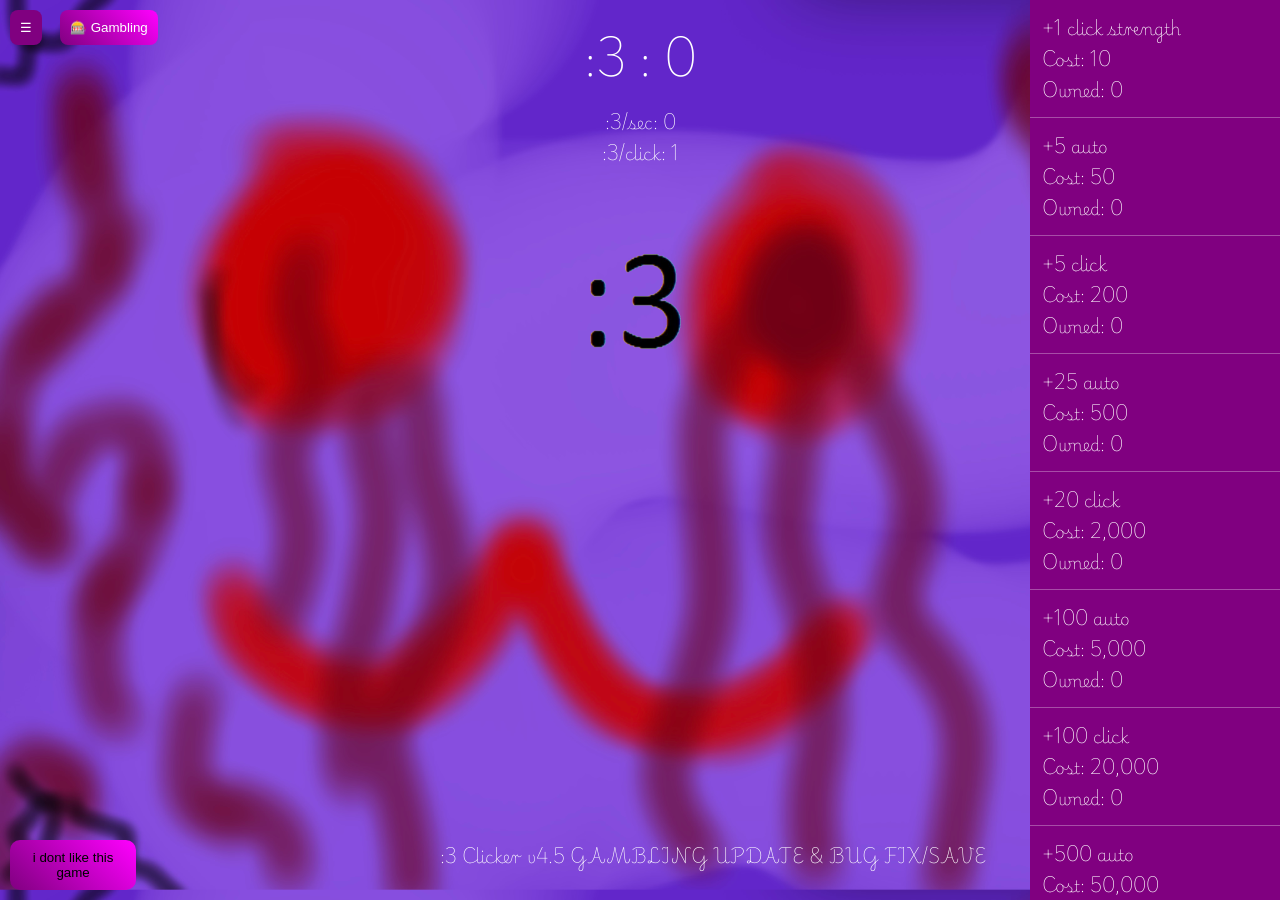
==== index.html @ 4c44520a "bug fix and save" ====
<!DOCTYPE html>
<html lang="en">
<head>
<meta charset="UTF-8">
<title>:3 Clicker</title>

<link rel="icon" href="favicon.jpeg">
<link rel="stylesheet" href="index.css">

<style>
@font-face{
font-family:Playwrite;
src:url("PlaywritePL-Thin.ttf");
}
</style>

</head>

<body>

<!-- MENU BUTTONS -->
<button id="menuBtn">☰</button>
<button id="gambleBtn">🎰 Gambling</button>

<!-- ACHIEVEMENTS -->
<div id="dropdown">
<h3>Achievements</h3>
<div id="achList"></div>
</div>

<!-- GAMBLING MENU -->
<div id="gambleMenu">
<h3>Gambling</h3>
<button id="spinBtn">SPIN (Cost: 1,000)</button>
<div id="spinResult"></div>
</div>

<!-- NOTIFICATIONS -->
<div id="notif"></div>

<!-- GAME -->
<div id="game">

<div id="counter">:3 : 0</div>

<div id="stats">
<div>:3/sec: <span id="perSec">0</span></div>
<div>:3/click: <span id="perClick">1</span></div>
</div>

<img id="colon3" src="colon3.png">

</div>

<!-- SHOP -->
<div id="shop"></div>

<!-- BOTTOM -->
<div id="bottomBar">
<button id="hateBtn">i dont like this game</button>
<div id="version">:3 Clicker v4.5 GAMBLING UPDATE & BUG FIX/SAVE</div>
</div>

<!-- VIDEOS -->
<video id="rageVid" src="vid.mp4"></video>
<video id="winVid" src="win.mp4"></video>

<script src="index.js"></script>

</body>
</html>
---- index.css ----
body{
margin:0;
background:url("bg.jpeg");
background-size:cover;
font-family:Playwrite;
color:white;
overflow:hidden;
}

/* COUNTER */
#counter{
text-align:center;
font-size:40px;
margin-top:20px;
}

#stats{
text-align:center;
margin-top:10px;
}

/* MAIN BUTTON */
#colon3{
display:block;
margin:40px auto;
width:200px;
cursor:pointer;
animation:spin 4s linear infinite;
}

@keyframes spin{
from{transform:rotate(0);}
to{transform:rotate(360deg);}
}

/* SHOP */
#shop{
position:fixed;
right:0;
top:0;
width:250px;
height:100%;
background:purple;
overflow-y:auto;
}

.item{
padding:12px;
border-bottom:1px solid rgba(255,255,255,0.3);
cursor:pointer;
}

.item:hover{
background:rgba(255,255,255,0.2);
}

/* BUTTONS */
#menuBtn{
position:fixed;
top:10px;
left:10px;
background:purple;
color:white;
border:none;
padding:10px;
cursor:pointer;
border-radius:8px;
}

#gambleBtn{
position:fixed;
top:10px;
left:60px;
background:linear-gradient(45deg, purple, magenta);
color:white;
border:none;
padding:10px;
cursor:pointer;
border-radius:8px;
}

/* ACH MENU */
#dropdown{
position:fixed;
top:50px;
left:10px;
width:260px;
background:linear-gradient(#4b0082,#800080);
border-radius:12px;
display:none;
padding:10px;
max-height:400px;
overflow:auto;
}

.ach{
padding:6px;
}

.ach.locked{
opacity:0.6;
font-style:italic;
}

.divider{
text-align:center;
opacity:0.5;
}

/* GAMBLING */
#gambleMenu{
position:fixed;
top:50px;
left:280px;
width:220px;
background:linear-gradient(#4b0082,#800080);
border-radius:12px;
padding:10px;
display:none;
text-align:center;
}

#spinBtn{
background:gold;
border:none;
padding:10px;
cursor:pointer;
border-radius:8px;
}

#spinResult{
margin-top:10px;
}

/* NOTIFS */
#notif{
position:fixed;
top:10px;
left:120px;
}

/* BOTTOM */
#bottomBar{
position:fixed;
bottom:0;
width:100%;
display:flex;
justify-content:space-between;
padding:10px;
}

#version{
width:100%;
text-align:center;
}

#hateBtn{
background:linear-gradient(45deg,purple,magenta);
border:none;
padding:10px;
border-radius:10px;
cursor:pointer;
}

/* VIDEOS */
video{
position:fixed;
top:0;
left:0;
width:100vw;
height:100vh;
display:none;
object-fit:cover;
z-index:999;
}
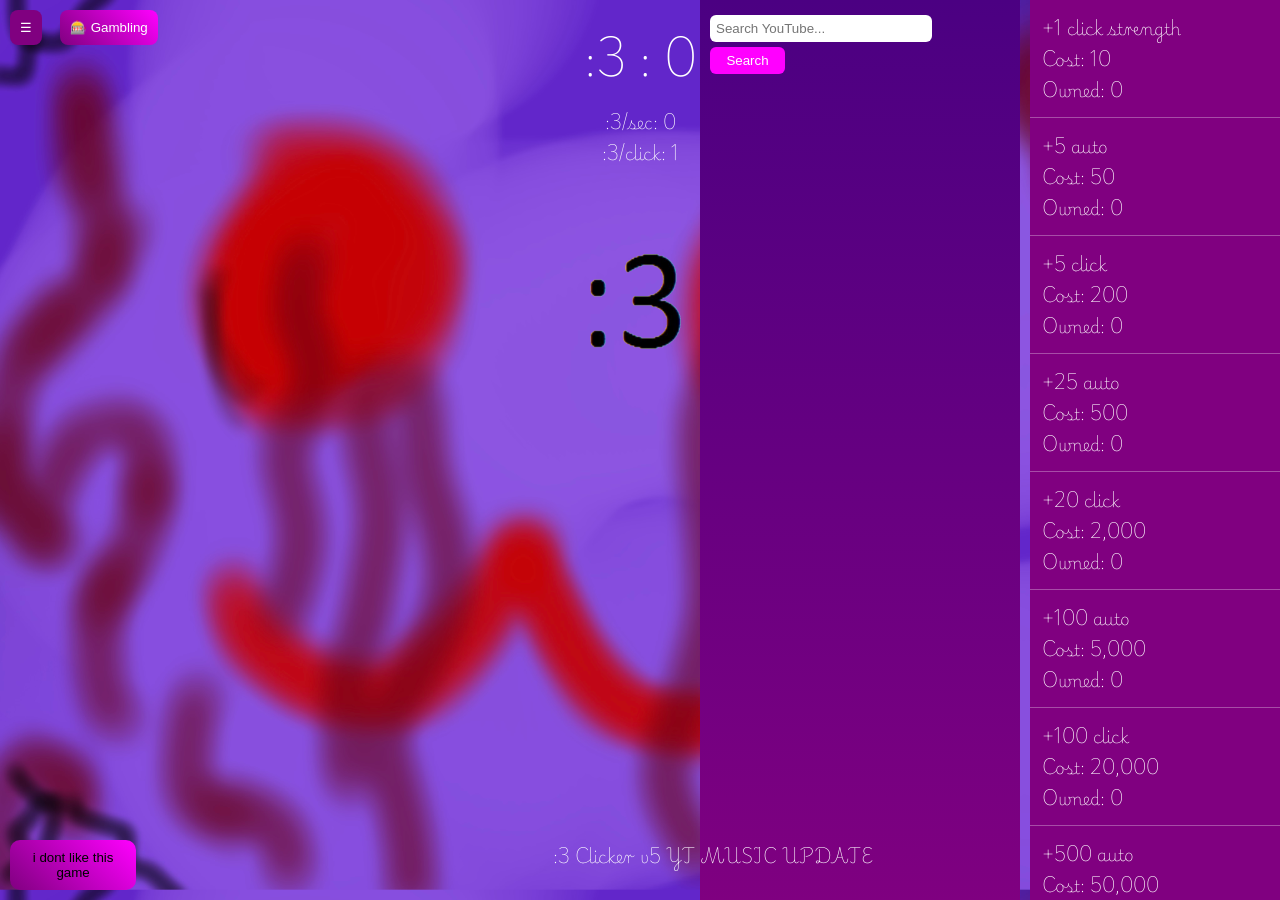
==== commit 4df76cbc: "yt music" ====
--- a/index.html
+++ b/index.html
@@ -55,10 +55,22 @@
 <!-- SHOP -->
 <div id="shop"></div>
 
+<!-- YOUTUBE PANEL -->
+<div id="ytPanel">
+
+<input id="ytSearch" placeholder="Search YouTube...">
+<button id="ytBtn">Search</button>
+
+<div id="ytResults"></div>
+
+<div id="ytPlayer"></div>
+
+</div>
+
 <!-- BOTTOM -->
 <div id="bottomBar">
 <button id="hateBtn">i dont like this game</button>
-<div id="version">:3 Clicker v4.5 GAMBLING UPDATE & BUG FIX/SAVE</div>
+<div id="version">:3 Clicker v5 YT MUSIC UPDATE</div>
 </div>
 
 <!-- VIDEOS -->
--- a/index.css
+++ b/index.css
@@ -172,4 +172,50 @@
 display:none;
 object-fit:cover;
 z-index:999;
+}
+/* YOUTUBE PANEL */
+#ytPanel{
+position:fixed;
+top:0;
+right:260px; /* next to shop */
+width:300px;
+height:100%;
+background:linear-gradient(#4b0082,#800080);
+padding:10px;
+overflow-y:auto;
+}
+
+#ytSearch{
+width:70%;
+padding:6px;
+border:none;
+border-radius:6px;
+}
+
+#ytBtn{
+width:25%;
+padding:6px;
+border:none;
+border-radius:6px;
+background:magenta;
+color:white;
+cursor:pointer;
+}
+
+.ytItem{
+padding:8px;
+border-bottom:1px solid rgba(255,255,255,0.3);
+cursor:pointer;
+}
+
+.ytItem:hover{
+background:rgba(255,255,255,0.2);
+}
+
+#ytPlayer iframe{
+width:100%;
+height:180px;
+margin-top:10px;
+border:none;
+border-radius:10px;
 }
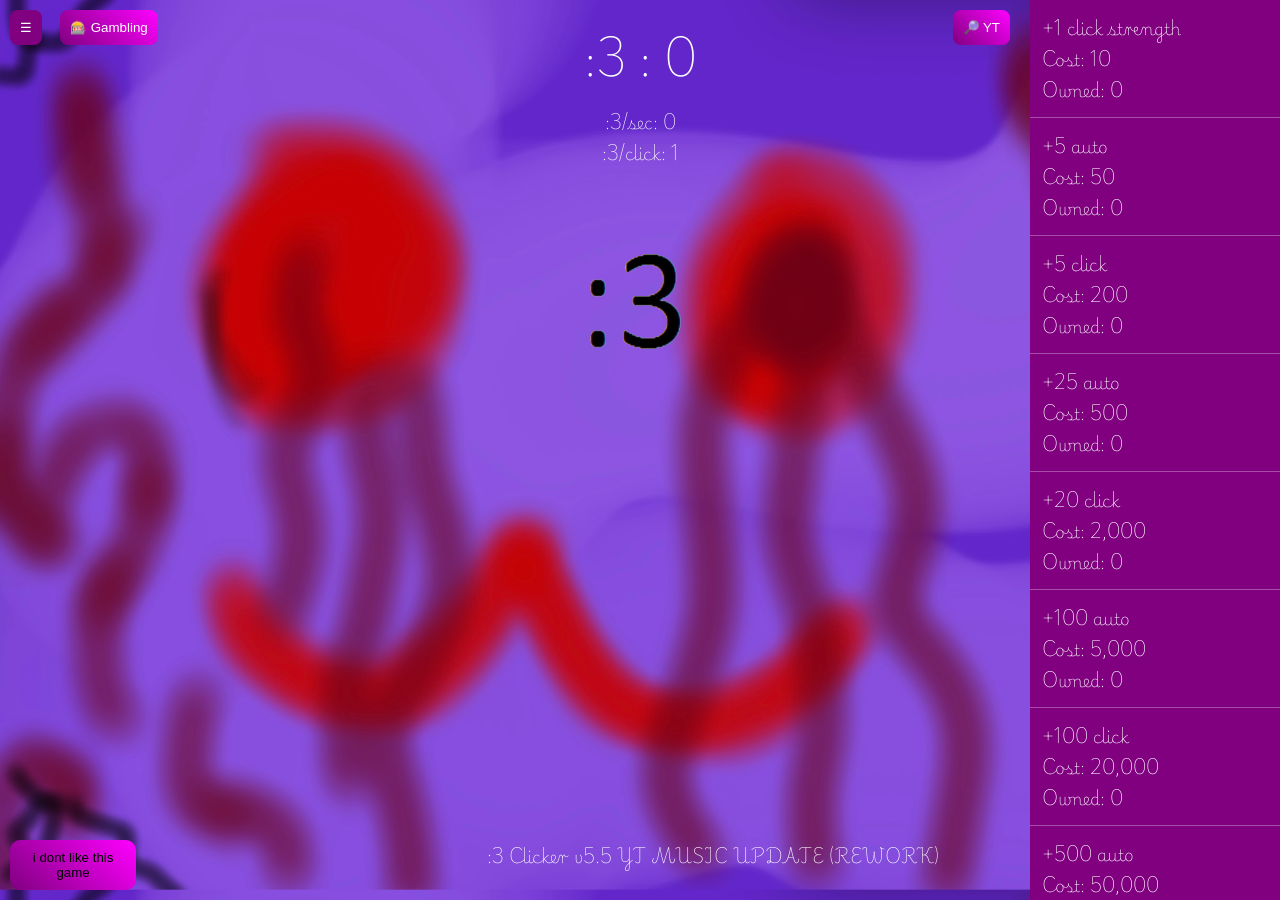
==== commit e94912c3: "yt rework" ====
--- a/index.html
+++ b/index.html
@@ -55,8 +55,11 @@
 <!-- SHOP -->
 <div id="shop"></div>
 
-<!-- YOUTUBE PANEL -->
-<div id="ytPanel">
+<!-- YOUTUBE BUTTON -->
+<button id="ytToggle">🔎 YT</button>
+
+<!-- YOUTUBE DROPDOWN -->
+<div id="ytDropdown">
 
 <input id="ytSearch" placeholder="Search YouTube...">
 <button id="ytBtn">Search</button>
@@ -70,7 +73,7 @@
 <!-- BOTTOM -->
 <div id="bottomBar">
 <button id="hateBtn">i dont like this game</button>
-<div id="version">:3 Clicker v5 YT MUSIC UPDATE</div>
+<div id="version">:3 Clicker v5.5 YT MUSIC UPDATE (REWORK)</div>
 </div>
 
 <!-- VIDEOS -->
--- a/index.css
+++ b/index.css
@@ -173,27 +173,44 @@
 object-fit:cover;
 z-index:999;
 }
-/* YOUTUBE PANEL */
-#ytPanel{
-position:fixed;
-top:0;
-right:260px; /* next to shop */
+
+/* YOUTUBE BUTTON */
+#ytToggle{
+position:fixed;
+top:10px;
+right:270px;
+background:linear-gradient(45deg,purple,magenta);
+color:white;
+border:none;
+padding:10px;
+border-radius:8px;
+cursor:pointer;
+}
+
+/* DROPDOWN */
+#ytDropdown{
+position:fixed;
+top:50px;
+right:270px;
 width:300px;
-height:100%;
 background:linear-gradient(#4b0082,#800080);
-padding:10px;
-overflow-y:auto;
-}
-
+border-radius:12px;
+padding:10px;
+display:none;
+max-height:400px;
+overflow:auto;
+}
+
+/* INPUT */
 #ytSearch{
-width:70%;
+width:65%;
 padding:6px;
 border:none;
 border-radius:6px;
 }
 
 #ytBtn{
-width:25%;
+width:30%;
 padding:6px;
 border:none;
 border-radius:6px;
@@ -202,6 +219,7 @@
 cursor:pointer;
 }
 
+/* RESULTS */
 .ytItem{
 padding:8px;
 border-bottom:1px solid rgba(255,255,255,0.3);
@@ -212,6 +230,7 @@
 background:rgba(255,255,255,0.2);
 }
 
+/* PLAYER */
 #ytPlayer iframe{
 width:100%;
 height:180px;
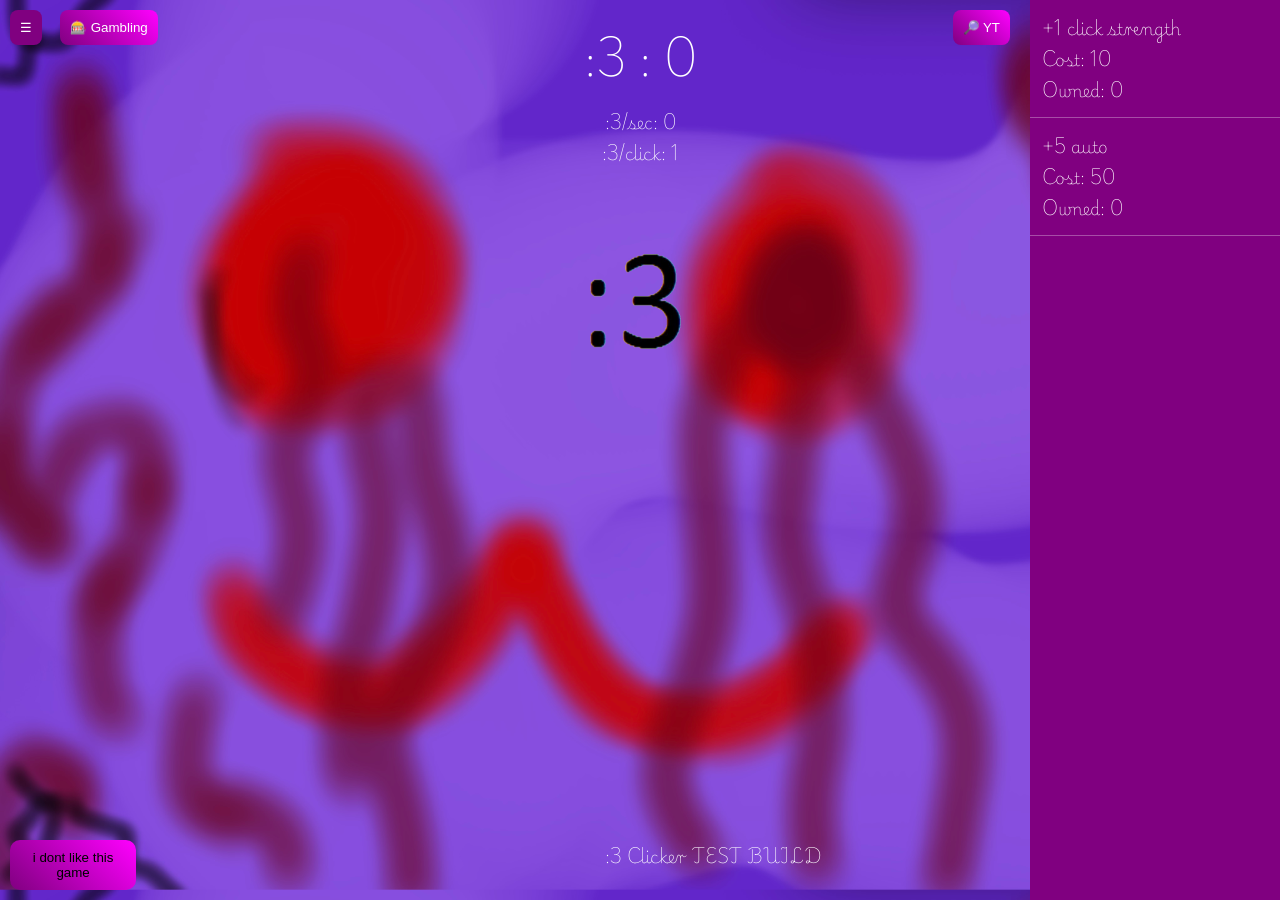
==== commit 8cc8ea85: "Update index.html" ====
--- a/index.html
+++ b/index.html
@@ -73,7 +73,7 @@
 <!-- BOTTOM -->
 <div id="bottomBar">
 <button id="hateBtn">i dont like this game</button>
-<div id="version">:3 Clicker v5.5 YT MUSIC UPDATE (REWORK)</div>
+<div id="version">:3 Clicker TEST BUILD</div>
 </div>
 
 <!-- VIDEOS -->
@@ -83,4 +83,4 @@
 <script src="index.js"></script>
 
 </body>
-</html>+</html>
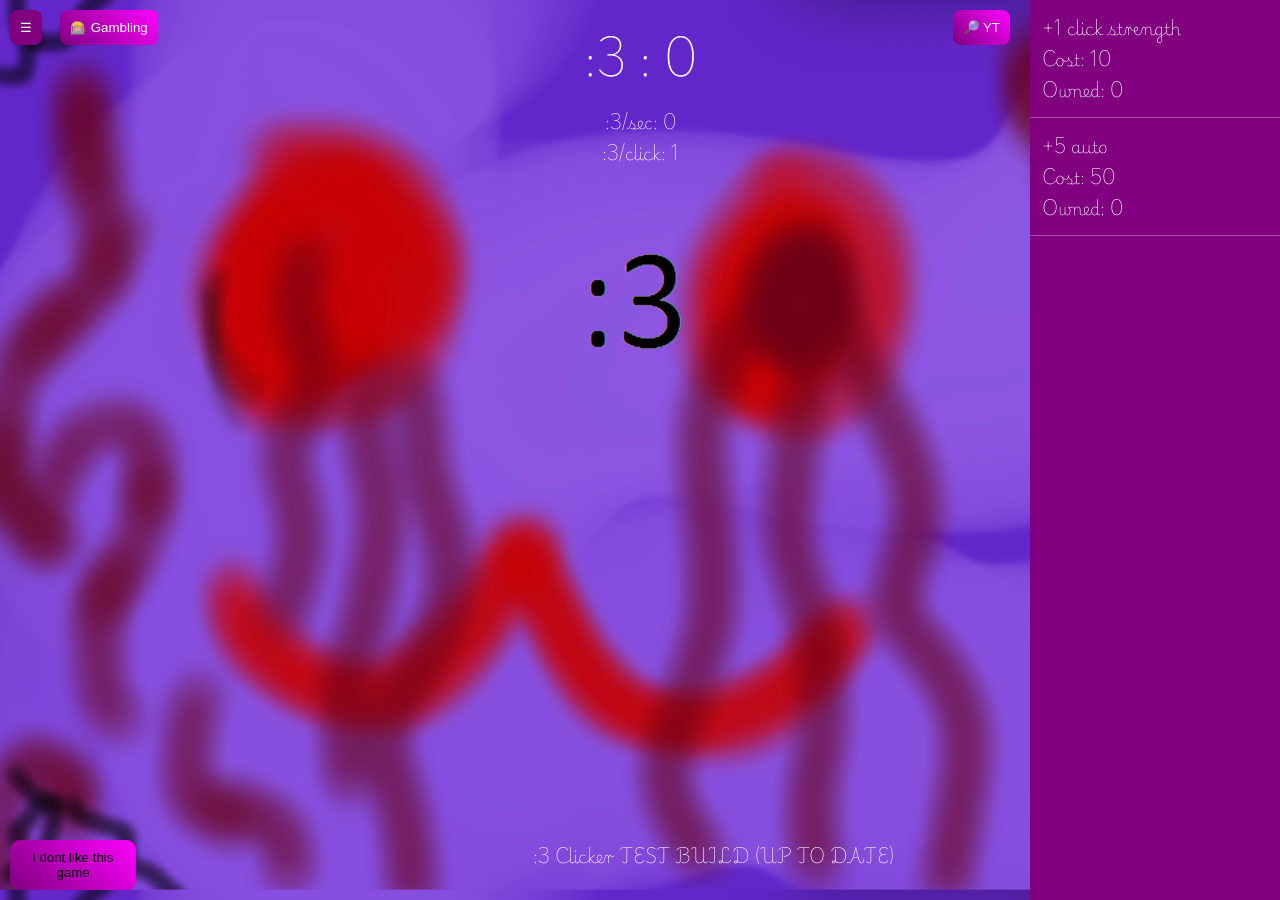
==== commit 98843c07: "Update index.html" ====
--- a/index.html
+++ b/index.html
@@ -73,7 +73,7 @@
 <!-- BOTTOM -->
 <div id="bottomBar">
 <button id="hateBtn">i dont like this game</button>
-<div id="version">:3 Clicker TEST BUILD</div>
+<div id="version">:3 Clicker TEST BUILD (UP TO DATE)</div>
 </div>
 
 <!-- VIDEOS -->
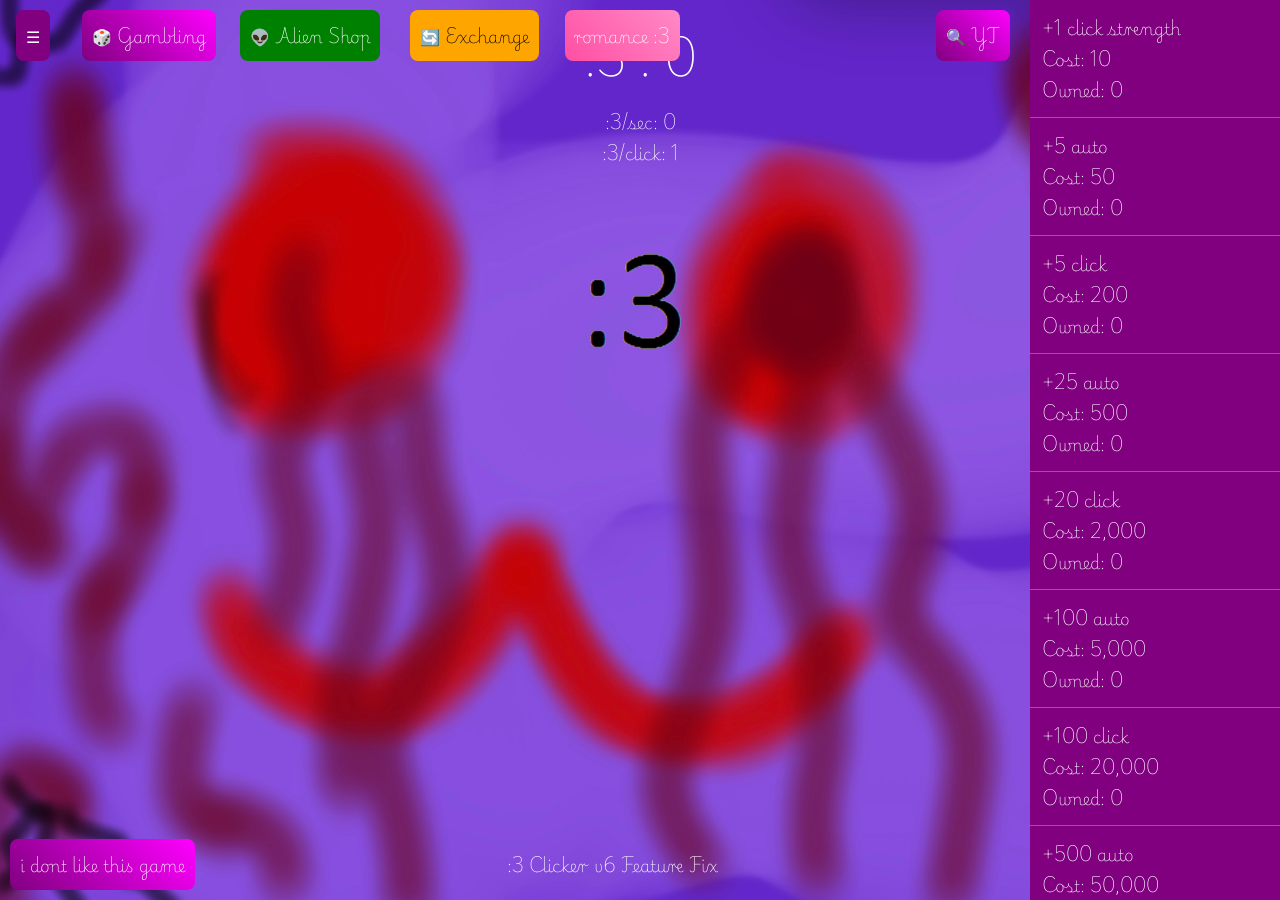
==== commit a80fb400: "very very big updat" ====
--- a/index.html
+++ b/index.html
@@ -2,25 +2,25 @@
 <html lang="en">
 <head>
 <meta charset="UTF-8">
+<meta name="viewport" content="width=device-width, initial-scale=1.0">
 <title>:3 Clicker</title>
-
 <link rel="icon" href="favicon.jpeg">
 <link rel="stylesheet" href="index.css">
-
 <style>
 @font-face{
 font-family:Playwrite;
 src:url("PlaywritePL-Thin.ttf");
 }
 </style>
-
 </head>
-
 <body>
 
 <!-- MENU BUTTONS -->
-<button id="menuBtn">☰</button>
-<button id="gambleBtn">🎰 Gambling</button>
+<button id="menuBtn">&#9776;</button>
+<button id="gambleBtn">&#127922; Gambling</button>
+<button id="alienBtn">&#128125; Alien Shop</button>
+<button id="exchangeBtn">&#128260; Exchange</button>
+<button id="romanceBtn">romance :3</button>
 
 <!-- ACHIEVEMENTS -->
 <div id="dropdown">
@@ -35,45 +35,59 @@
 <div id="spinResult"></div>
 </div>
 
+<!-- ALIEN SHOP -->
+<div id="alienShop">
+<h3>Alien Shop</h3>
+<div id="alienItems"></div>
+</div>
+
+<!-- EXCHANGE MENU -->
+<div id="exchangeMenu">
+<h3>Exchange :3 &#8594; :P</h3>
+<div id="exchangeInfo">You have :P: 0</div>
+<input id="exchangeInput" type="number" min="10" placeholder="Amount of :3 to exchange">
+<button id="exchangeConfirm">Exchange</button>
+</div>
+
+<!-- ROMANCE MENU -->
+<div id="romanceMenu">
+<h3>romance :3</h3>
+<div id="romanceProgress"></div>
+<div id="romanceChat"></div>
+<div id="romanceOptions"></div>
+</div>
+
 <!-- NOTIFICATIONS -->
 <div id="notif"></div>
 
 <!-- GAME -->
 <div id="game">
-
 <div id="counter">:3 : 0</div>
-
 <div id="stats">
 <div>:3/sec: <span id="perSec">0</span></div>
 <div>:3/click: <span id="perClick">1</span></div>
 </div>
-
-<img id="colon3" src="colon3.png">
-
+<img id="colon3" src="colon3.png" alt=":3 click button">
 </div>
 
 <!-- SHOP -->
 <div id="shop"></div>
 
 <!-- YOUTUBE BUTTON -->
-<button id="ytToggle">🔎 YT</button>
+<button id="ytToggle">&#128269; YT</button>
 
 <!-- YOUTUBE DROPDOWN -->
 <div id="ytDropdown">
-
-<input id="ytSearch" placeholder="Search YouTube...">
+<div id="ytPlayer"></div>
+<input id="ytSearch" placeholder="Search YouTube or paste a video URL...">
 <button id="ytBtn">Search</button>
-
 <div id="ytResults"></div>
-
-<div id="ytPlayer"></div>
-
 </div>
 
 <!-- BOTTOM -->
 <div id="bottomBar">
 <button id="hateBtn">i dont like this game</button>
-<div id="version">:3 Clicker TEST BUILD (UP TO DATE)</div>
+<div id="version">:3 Clicker v6 Feature Fix</div>
 </div>
 
 <!-- VIDEOS -->
@@ -81,6 +95,5 @@
 <video id="winVid" src="win.mp4"></video>
 
 <script src="index.js"></script>
-
 </body>
 </html>
--- a/index.css
+++ b/index.css
@@ -1,10 +1,22 @@
+*{
+box-sizing:border-box;
+}
+
 body{
 margin:0;
-background:url("bg.jpeg");
-background-size:cover;
-font-family:Playwrite;
+background:url("bg.jpeg") center/cover fixed;
+font-family:Playwrite, cursive;
 color:white;
 overflow:hidden;
+}
+
+button,
+input{
+font:inherit;
+}
+
+button{
+color:inherit;
 }
 
 /* COUNTER */
@@ -24,6 +36,7 @@
 display:block;
 margin:40px auto;
 width:200px;
+max-width:45vw;
 cursor:pointer;
 animation:spin 4s linear infinite;
 }
@@ -42,12 +55,18 @@
 height:100%;
 background:purple;
 overflow-y:auto;
+padding-bottom:60px;
 }
 
 .item{
+display:block;
+width:100%;
 padding:12px;
+border:0;
 border-bottom:1px solid rgba(255,255,255,0.3);
-cursor:pointer;
+background:transparent;
+cursor:pointer;
+text-align:left;
 }
 
 .item:hover{
@@ -55,42 +74,39 @@
 }
 
 /* BUTTONS */
-#menuBtn{
+#menuBtn,
+#gambleBtn,
+#alienBtn,
+#exchangeBtn,
+#romanceBtn{
 position:fixed;
 top:10px;
-left:10px;
-background:purple;
-color:white;
-border:none;
-padding:10px;
-cursor:pointer;
-border-radius:8px;
-}
-
-#gambleBtn{
-position:fixed;
-top:10px;
-left:60px;
-background:linear-gradient(45deg, purple, magenta);
-color:white;
-border:none;
-padding:10px;
-cursor:pointer;
-border-radius:8px;
-}
+padding:10px;
+border:none;
+cursor:pointer;
+border-radius:8px;
+z-index:20;
+}
+
+#menuBtn{left:16px;background:purple;}
+#gambleBtn{left:82px;background:linear-gradient(45deg, purple, magenta);}
+#alienBtn{left:240px;background:green;}
+#exchangeBtn{left:410px;background:orange;color:black;}
+#romanceBtn{left:565px;background:linear-gradient(45deg,#ff4fa3,#ff8ac7);}
 
 /* ACH MENU */
 #dropdown{
 position:fixed;
-top:50px;
+top:55px;
 left:10px;
 width:260px;
 background:linear-gradient(#4b0082,#800080);
-border-radius:12px;
+border-radius:8px;
 display:none;
 padding:10px;
 max-height:400px;
 overflow:auto;
+z-index:30;
 }
 
 .ach{
@@ -102,26 +118,41 @@
 font-style:italic;
 }
 
+.ach.golden{
+color:gold;
+}
+
 .divider{
 text-align:center;
 opacity:0.5;
 }
 
 /* GAMBLING */
+#gambleMenu,
+#alienShop,
+#exchangeMenu,
+#romanceMenu,
+#ytDropdown{
+position:fixed;
+top:55px;
+border-radius:8px;
+padding:10px;
+display:none;
+text-align:center;
+max-height:400px;
+overflow:auto;
+z-index:30;
+}
+
 #gambleMenu{
-position:fixed;
-top:50px;
 left:280px;
 width:220px;
 background:linear-gradient(#4b0082,#800080);
-border-radius:12px;
-padding:10px;
-display:none;
-text-align:center;
 }
 
 #spinBtn{
 background:gold;
+color:black;
 border:none;
 padding:10px;
 cursor:pointer;
@@ -132,25 +163,116 @@
 margin-top:10px;
 }
 
+/* ALIEN SHOP */
+#alienShop{
+left:510px;
+width:230px;
+background:linear-gradient(green,darkgreen);
+}
+
+#alienItems .item{
+background:rgba(0,255,0,0.1);
+margin-bottom:6px;
+border-radius:6px;
+}
+
+/* EXCHANGE MENU */
+#exchangeMenu{
+left:750px;
+width:240px;
+background:linear-gradient(orange,darkorange);
+color:black;
+}
+
+#romanceMenu{
+left:510px;
+width:330px;
+background:linear-gradient(#c01876,#7d1a88);
+}
+
+#exchangeInput{
+width:100%;
+padding:6px;
+border:none;
+border-radius:6px;
+margin:8px 0;
+}
+
+#exchangeConfirm{
+width:100%;
+padding:6px;
+border:none;
+border-radius:6px;
+background:white;
+color:black;
+cursor:pointer;
+}
+
+#romanceProgress{
+margin-bottom:10px;
+opacity:0.85;
+}
+
+.catText{
+padding:10px;
+background:rgba(0,0,0,0.25);
+border-radius:8px;
+line-height:1.35;
+}
+
+.romanceReward{
+margin-top:10px;
+font-weight:bold;
+color:gold;
+}
+
+.romanceOption{
+display:block;
+width:100%;
+margin-top:8px;
+padding:9px;
+border:0;
+border-radius:8px;
+background:rgba(255,255,255,0.16);
+cursor:pointer;
+text-align:left;
+}
+
+.romanceOption:hover{
+background:rgba(255,255,255,0.26);
+}
+
 /* NOTIFS */
 #notif{
 position:fixed;
-top:10px;
-left:120px;
+top:55px;
+left:10px;
+z-index:40;
+pointer-events:none;
+}
+
+#notif div{
+margin-top:6px;
+padding:8px 10px;
+background:rgba(0,0,0,0.7);
+border-radius:8px;
 }
 
 /* BOTTOM */
 #bottomBar{
 position:fixed;
 bottom:0;
-width:100%;
+left:0;
+right:250px;
 display:flex;
+align-items:center;
 justify-content:space-between;
+gap:10px;
 padding:10px;
 }
 
 #version{
-width:100%;
+flex:1;
 text-align:center;
 }
 
@@ -158,8 +280,9 @@
 background:linear-gradient(45deg,purple,magenta);
 border:none;
 padding:10px;
-border-radius:10px;
-cursor:pointer;
+border-radius:8px;
+cursor:pointer;
+white-space:nowrap;
 }
 
 /* VIDEOS */
@@ -174,7 +297,7 @@
 z-index:999;
 }
 
-/* YOUTUBE BUTTON */
+/* YOUTUBE */
 #ytToggle{
 position:fixed;
 top:10px;
@@ -185,25 +308,17 @@
 padding:10px;
 border-radius:8px;
 cursor:pointer;
-}
-
-/* DROPDOWN */
+z-index:20;
+}
+
 #ytDropdown{
-position:fixed;
-top:50px;
 right:270px;
-width:300px;
+width:330px;
 background:linear-gradient(#4b0082,#800080);
-border-radius:12px;
-padding:10px;
-display:none;
-max-height:400px;
-overflow:auto;
-}
-
-/* INPUT */
+}
+
 #ytSearch{
-width:65%;
+width:67%;
 padding:6px;
 border:none;
 border-radius:6px;
@@ -219,22 +334,71 @@
 cursor:pointer;
 }
 
-/* RESULTS */
 .ytItem{
+display:block;
+width:100%;
 padding:8px;
+border:0;
 border-bottom:1px solid rgba(255,255,255,0.3);
-cursor:pointer;
+background:transparent;
+cursor:pointer;
+text-align:left;
 }
 
 .ytItem:hover{
 background:rgba(255,255,255,0.2);
 }
 
-/* PLAYER */
+.ytMessage{
+padding:8px;
+}
+
 #ytPlayer iframe{
 width:100%;
 height:180px;
-margin-top:10px;
-border:none;
-border-radius:10px;
-}+margin-bottom:10px;
+border:none;
+border-radius:8px;
+}
+
+@media (max-width:900px){
+body{
+overflow:auto;
+min-height:100vh;
+padding-bottom:320px;
+}
+
+#shop{
+top:auto;
+bottom:0;
+width:100%;
+height:270px;
+z-index:10;
+}
+
+#bottomBar{
+right:0;
+bottom:270px;
+}
+
+#ytToggle{
+right:10px;
+}
+
+#dropdown,
+#gambleMenu,
+#alienShop,
+#exchangeMenu,
+#romanceMenu,
+#ytDropdown{
+left:10px;
+right:10px;
+top:110px;
+width:auto;
+}
+
+#gambleBtn{left:82px;}
+#alienBtn{left:16px;top:64px;}
+#exchangeBtn{left:185px;top:64px;}
+#romanceBtn{left:16px;top:118px;}
+}
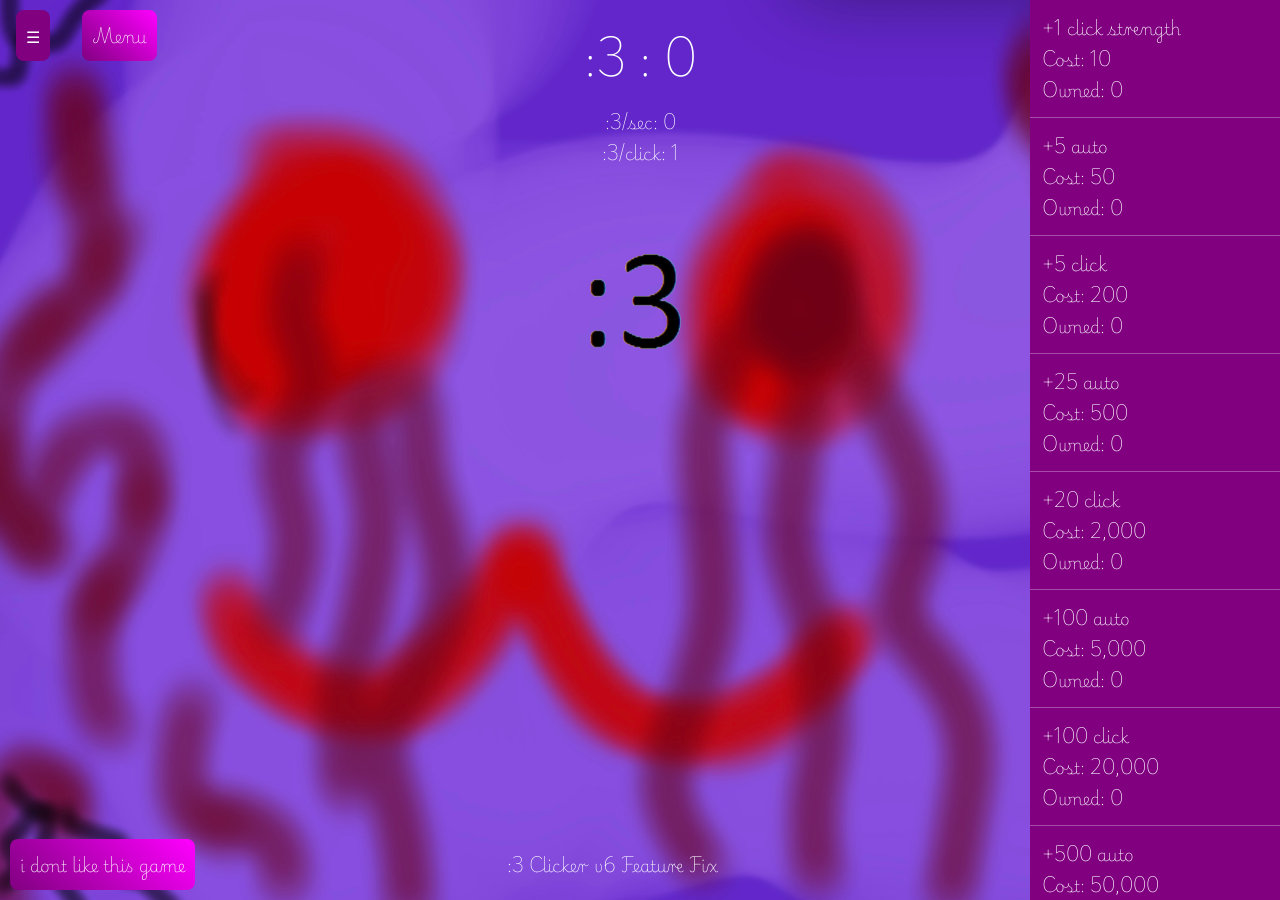
==== commit 107416c7: "more more more update" ====
--- a/index.html
+++ b/index.html
@@ -17,15 +17,21 @@
 
 <!-- MENU BUTTONS -->
 <button id="menuBtn">&#9776;</button>
-<button id="gambleBtn">&#127922; Gambling</button>
-<button id="alienBtn">&#128125; Alien Shop</button>
-<button id="exchangeBtn">&#128260; Exchange</button>
-<button id="romanceBtn">romance :3</button>
+<button id="toolsBtn">Menu</button>
 
 <!-- ACHIEVEMENTS -->
 <div id="dropdown">
 <h3>Achievements</h3>
 <div id="achList"></div>
+</div>
+
+<!-- FEATURE MENU -->
+<div id="toolsMenu">
+<button id="gambleBtn">&#127922; Gambling</button>
+<button id="alienBtn">&#128125; Alien Shop</button>
+<button id="exchangeBtn">&#128260; Exchange</button>
+<button id="romanceBtn">romance :3</button>
+<button id="ytToggle">&#128269; YT</button>
 </div>
 
 <!-- GAMBLING MENU -->
@@ -73,9 +79,6 @@
 <!-- SHOP -->
 <div id="shop"></div>
 
-<!-- YOUTUBE BUTTON -->
-<button id="ytToggle">&#128269; YT</button>
-
 <!-- YOUTUBE DROPDOWN -->
 <div id="ytDropdown">
 <div id="ytPlayer"></div>
--- a/index.css
+++ b/index.css
@@ -75,24 +75,43 @@
 
 /* BUTTONS */
 #menuBtn,
+#toolsBtn{
+position:fixed;
+top:10px;
+padding:10px;
+border:none;
+cursor:pointer;
+border-radius:8px;
+z-index:20;
+}
+
+#menuBtn{left:16px;background:purple;}
+#toolsBtn{left:82px;background:linear-gradient(45deg, purple, magenta);}
+
 #gambleBtn,
 #alienBtn,
 #exchangeBtn,
-#romanceBtn{
-position:fixed;
-top:10px;
-padding:10px;
-border:none;
-cursor:pointer;
-border-radius:8px;
-z-index:20;
-}
-
-#menuBtn{left:16px;background:purple;}
-#gambleBtn{left:82px;background:linear-gradient(45deg, purple, magenta);}
-#alienBtn{left:240px;background:green;}
-#exchangeBtn{left:410px;background:orange;color:black;}
-#romanceBtn{left:565px;background:linear-gradient(45deg,#ff4fa3,#ff8ac7);}
+#romanceBtn,
+#ytToggle{
+display:block;
+width:100%;
+margin-bottom:8px;
+padding:10px;
+border:0;
+border-radius:8px;
+cursor:pointer;
+text-align:center;
+}
+
+#gambleBtn{background:linear-gradient(45deg, purple, magenta);}
+#alienBtn{background:green;}
+#exchangeBtn{background:orange;color:black;}
+#romanceBtn{background:linear-gradient(45deg,#ff4fa3,#ff8ac7);}
+#toolsMenu #ytToggle{
+position:static;
+background:linear-gradient(45deg,purple,magenta);
+color:white;
+}
 
 /* ACH MENU */
 #dropdown{
@@ -106,6 +125,18 @@
 padding:10px;
 max-height:400px;
 overflow:auto;
+z-index:30;
+}
+
+#toolsMenu{
+position:fixed;
+top:55px;
+left:285px;
+width:230px;
+background:linear-gradient(#4b0082,#800080);
+border-radius:8px;
+display:none;
+padding:10px;
 z-index:30;
 }
 
@@ -297,20 +328,6 @@
 z-index:999;
 }
 
-/* YOUTUBE */
-#ytToggle{
-position:fixed;
-top:10px;
-right:270px;
-background:linear-gradient(45deg,purple,magenta);
-color:white;
-border:none;
-padding:10px;
-border-radius:8px;
-cursor:pointer;
-z-index:20;
-}
-
 #ytDropdown{
 right:270px;
 width:330px;
@@ -381,11 +398,8 @@
 bottom:270px;
 }
 
-#ytToggle{
-right:10px;
-}
-
 #dropdown,
+#toolsMenu,
 #gambleMenu,
 #alienShop,
 #exchangeMenu,
@@ -397,8 +411,5 @@
 width:auto;
 }
 
-#gambleBtn{left:82px;}
-#alienBtn{left:16px;top:64px;}
-#exchangeBtn{left:185px;top:64px;}
-#romanceBtn{left:16px;top:118px;}
-}
+#toolsBtn{left:82px;}
+}
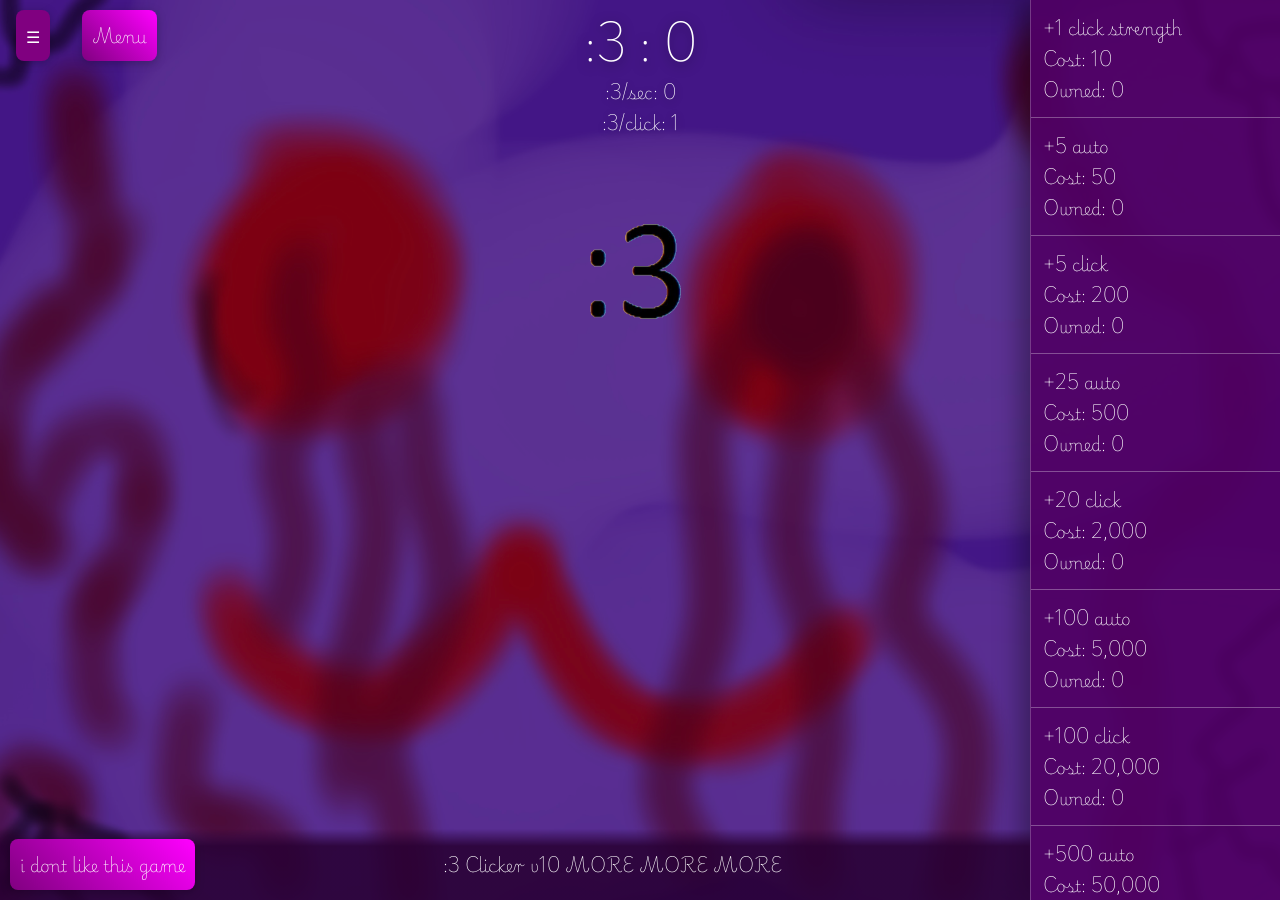
==== commit 93b7b3be: "v10 babyyyy" ====
--- a/index.html
+++ b/index.html
@@ -90,7 +90,7 @@
 <!-- BOTTOM -->
 <div id="bottomBar">
 <button id="hateBtn">i dont like this game</button>
-<div id="version">:3 Clicker v6 Feature Fix</div>
+<div id="version">:3 Clicker v10 MORE MORE MORE</div>
 </div>
 
 <!-- VIDEOS -->
--- a/index.css
+++ b/index.css
@@ -10,6 +10,14 @@
 overflow:hidden;
 }
 
+body::before{
+content:"";
+position:fixed;
+inset:0;
+background:rgba(25,0,40,0.42);
+z-index:-1;
+}
+
 button,
 input{
 font:inherit;
@@ -24,11 +32,14 @@
 text-align:center;
 font-size:40px;
 margin-top:20px;
+line-height:1.15;
+text-shadow:0 3px 12px rgba(0,0,0,0.55);
 }
 
 #stats{
 text-align:center;
 margin-top:10px;
+text-shadow:0 2px 8px rgba(0,0,0,0.45);
 }
 
 /* MAIN BUTTON */
@@ -46,6 +57,54 @@
 to{transform:rotate(360deg);}
 }
 
+.rainbowDrop{
+position:fixed;
+top:-72px;
+width:58px;
+height:58px;
+border:3px solid rgba(255,255,255,0.92);
+border-radius:50%;
+background:conic-gradient(red, orange, yellow, lime, cyan, blue, magenta, red);
+box-shadow:0 0 22px rgba(255,255,255,0.75), 0 0 36px rgba(255,0,255,0.45);
+cursor:pointer;
+z-index:250;
+animation:rainbowFall 9s linear forwards, rainbowSpin 1.2s linear infinite;
+}
+
+@keyframes rainbowFall{
+from{top:-72px;}
+to{top:calc(100vh + 72px);}
+}
+
+@keyframes rainbowSpin{
+from{transform:rotate(0) scale(1);}
+50%{transform:rotate(180deg) scale(1.08);}
+to{transform:rotate(360deg) scale(1);}
+}
+
+.rainbowMode{
+animation:rainbowHue 1.5s linear infinite;
+}
+
+.rainbowMode #shop,
+.rainbowMode #dropdown,
+.rainbowMode #toolsMenu,
+.rainbowMode #gambleMenu,
+.rainbowMode #alienShop,
+.rainbowMode #exchangeMenu,
+.rainbowMode #romanceMenu,
+.rainbowMode #ytDropdown,
+.rainbowMode #bottomBar,
+.rainbowMode button,
+.rainbowMode .item{
+animation:rainbowHue 1s linear infinite;
+}
+
+@keyframes rainbowHue{
+from{filter:hue-rotate(0deg) saturate(1.3);}
+to{filter:hue-rotate(360deg) saturate(1.9);}
+}
+
 /* SHOP */
 #shop{
 position:fixed;
@@ -53,7 +112,9 @@
 top:0;
 width:250px;
 height:100%;
-background:purple;
+background:rgba(80,0,100,0.92);
+border-left:1px solid rgba(255,255,255,0.22);
+box-shadow:-10px 0 24px rgba(0,0,0,0.35);
 overflow-y:auto;
 padding-bottom:60px;
 }
@@ -70,7 +131,7 @@
 }
 
 .item:hover{
-background:rgba(255,255,255,0.2);
+background:rgba(255,255,255,0.18);
 }
 
 /* BUTTONS */
@@ -83,6 +144,7 @@
 cursor:pointer;
 border-radius:8px;
 z-index:20;
+box-shadow:0 2px 10px rgba(0,0,0,0.25);
 }
 
 #menuBtn{left:16px;background:purple;}
@@ -101,6 +163,7 @@
 border-radius:8px;
 cursor:pointer;
 text-align:center;
+box-shadow:0 2px 10px rgba(0,0,0,0.25);
 }
 
 #gambleBtn{background:linear-gradient(45deg, purple, magenta);}
@@ -126,6 +189,7 @@
 max-height:400px;
 overflow:auto;
 z-index:30;
+box-shadow:0 12px 30px rgba(0,0,0,0.45);
 }
 
 #toolsMenu{
@@ -138,6 +202,7 @@
 display:none;
 padding:10px;
 z-index:30;
+box-shadow:0 12px 30px rgba(0,0,0,0.45);
 }
 
 .ach{
@@ -173,6 +238,7 @@
 max-height:400px;
 overflow:auto;
 z-index:30;
+box-shadow:0 12px 30px rgba(0,0,0,0.45);
 }
 
 #gambleMenu{
@@ -221,9 +287,18 @@
 background:linear-gradient(#c01876,#7d1a88);
 }
 
+#dropdown h3,
+#gambleMenu h3,
+#alienShop h3,
+#exchangeMenu h3,
+#romanceMenu h3{
+margin:0 0 10px;
+}
+
 #exchangeInput{
 width:100%;
-padding:6px;
+min-height:42px;
+padding:8px;
 border:none;
 border-radius:6px;
 margin:8px 0;
@@ -231,7 +306,8 @@
 
 #exchangeConfirm{
 width:100%;
-padding:6px;
+min-height:42px;
+padding:8px;
 border:none;
 border-radius:6px;
 background:white;
@@ -261,7 +337,8 @@
 display:block;
 width:100%;
 margin-top:8px;
-padding:9px;
+min-height:42px;
+padding:8px 10px;
 border:0;
 border-radius:8px;
 background:rgba(255,255,255,0.16);
@@ -284,8 +361,8 @@
 
 #notif div{
 margin-top:6px;
-padding:8px 10px;
-background:rgba(0,0,0,0.7);
+padding:10px;
+background:rgba(0,0,0,0.75);
 border-radius:8px;
 }
 
@@ -300,6 +377,7 @@
 justify-content:space-between;
 gap:10px;
 padding:10px;
+background:linear-gradient(rgba(40,0,50,0), rgba(40,0,50,0.86) 24%);
 }
 
 #version{
@@ -314,6 +392,7 @@
 border-radius:8px;
 cursor:pointer;
 white-space:nowrap;
+box-shadow:0 2px 10px rgba(0,0,0,0.25);
 }
 
 /* VIDEOS */
@@ -336,14 +415,16 @@
 
 #ytSearch{
 width:67%;
-padding:6px;
+min-height:42px;
+padding:8px;
 border:none;
 border-radius:6px;
 }
 
 #ytBtn{
 width:30%;
-padding:6px;
+min-height:42px;
+padding:8px;
 border:none;
 border-radius:6px;
 background:magenta;
@@ -354,7 +435,7 @@
 .ytItem{
 display:block;
 width:100%;
-padding:8px;
+padding:10px;
 border:0;
 border-bottom:1px solid rgba(255,255,255,0.3);
 background:transparent;
